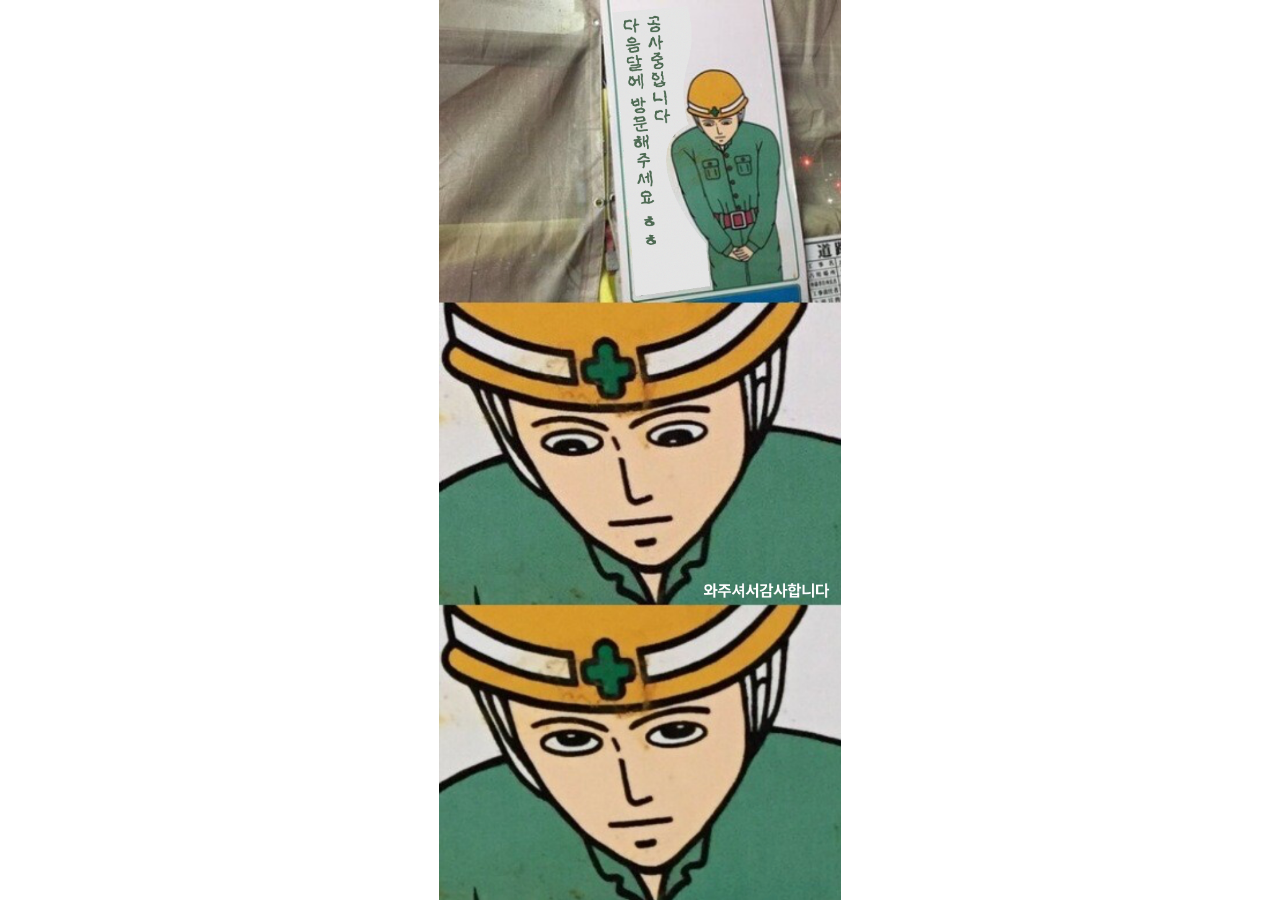
==== index.html @ 629fa533 "feat: Make the image fully visible from mobile" ====
<!DOCTYPE html>
<html lang="en">
<head>
  <meta charset="UTF-8">
  <meta name="viewport" content="width=device-width, initial-scale=1.0">
  <title>Under Construction</title>
  <style>
    *, *::before, *::after {
      box-sizing: border-box;
      margin: 0;
      padding: 0;
    }

    html, body {
      width: 100%;
      height: 100%;
      background-color: #ffffff;
    }

    body {
      display: flex;
      justify-content: center;
      align-items: center;
      overflow: hidden;
    }

    /* Mobile overrides */
    @media (max-width: 768px) {
      body {
        align-items: flex-start;
        overflow-y: auto;
      }
    }

    img {
      display: block;
    }

    /* Mobile: width matches browser width */
    @media (max-width: 768px) {
      img {
        width: 100vw;
        height: auto;
      }
    }

    /* Desktop/PC: height matches browser height */
    @media (min-width: 769px) {
      img {
        height: 100vh;
        width: auto;
      }
    }
  </style>
</head>
<body>
  <img src="assets/under_construction.png" alt="Under Construction">
</body>
</html>
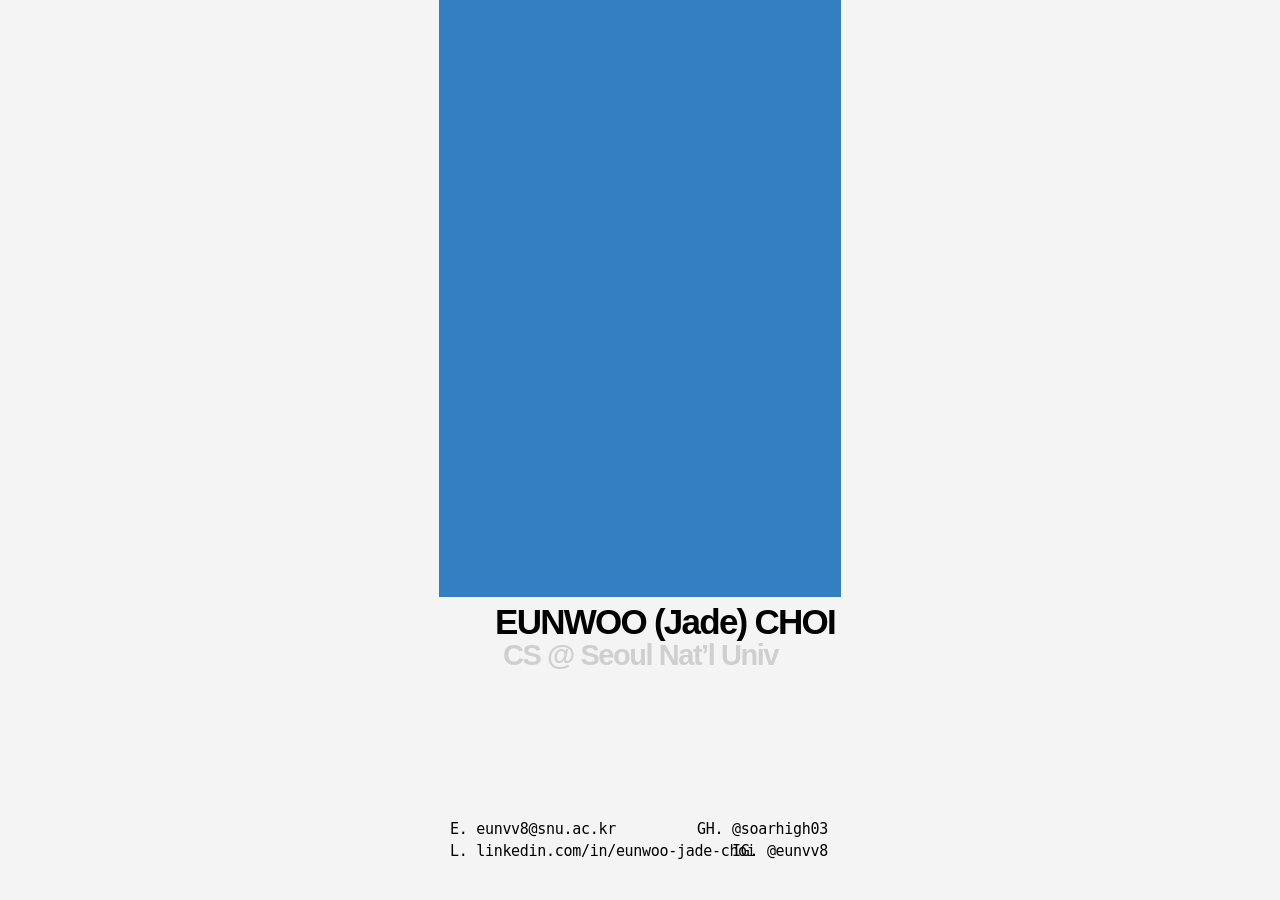
==== commit 8b4f09fe: "Show the Instagram deactivation notice" ====
--- a/index.html
+++ b/index.html
@@ -1,59 +1,32 @@
-<!DOCTYPE html>
+<!doctype html>
 <html lang="en">
 <head>
-  <meta charset="UTF-8">
-  <meta name="viewport" content="width=device-width, initial-scale=1.0">
-  <title>Under Construction</title>
-  <style>
-    *, *::before, *::after {
-      box-sizing: border-box;
-      margin: 0;
-      padding: 0;
-    }
-
-    html, body {
-      width: 100%;
-      height: 100%;
-      background-color: #ffffff;
-    }
-
-    body {
-      display: flex;
-      justify-content: center;
-      align-items: center;
-      overflow: hidden;
-    }
-
-    /* Mobile overrides */
-    @media (max-width: 768px) {
-      body {
-        align-items: flex-start;
-        overflow-y: auto;
-      }
-    }
-
-    img {
-      display: block;
-    }
-
-    /* Mobile: width matches browser width */
-    @media (max-width: 768px) {
-      img {
-        width: 100vw;
-        height: auto;
-      }
-    }
-
-    /* Desktop/PC: height matches browser height */
-    @media (min-width: 769px) {
-      img {
-        height: 100vh;
-        width: auto;
-      }
-    }
-  </style>
+  <meta charset="utf-8">
+  <meta name="viewport" content="width=device-width, initial-scale=1, viewport-fit=cover">
+  <meta name="theme-color" content="#f4f4f4">
+  <meta name="description" content="Eunwoo (Jade) Choi. Computer science at Seoul National University.">
+  <title>Eunwoo (Jade) Choi</title>
+  <link rel="preload" href="assets/fonts/anonymous-pro-regular.ttf" as="font" type="font/ttf" crossorigin>
+  <link rel="stylesheet" href="home.css">
+  <script src="ascii-art.js" defer></script>
+  <script src="home.js" defer></script>
 </head>
 <body>
-  <img src="assets/under_construction.png" alt="Under Construction">
+  <main class="home" aria-labelledby="name">
+    <div class="artwork" aria-hidden="true"><canvas id="ascii-art"></canvas></div>
+    <section class="card" aria-label="About and contact">
+      <h1 id="name">EUNWOO (Jade) CHOI</h1>
+      <p class="education">CS @ Seoul Nat’l Univ</p>
+      <nav class="contacts" aria-label="Contact Eunwoo">
+        <a class="email" href="mailto:eunvv8@snu.ac.kr">E. eunvv8@snu.ac.kr</a>
+        <a class="github" href="https://github.com/soarhigh03" target="_blank" rel="noopener noreferrer">GH. @soarhigh03</a>
+        <a class="linkedin" href="https://www.linkedin.com/in/eunwoo-jade-choi" target="_blank" rel="noopener noreferrer">L. linkedin.com/in/eunwoo-jade-choi</a>
+        <div class="instagram">
+          <button id="instagram-button" type="button" aria-expanded="false" aria-controls="instagram-note">IG. @eunvv8</button>
+          <span id="instagram-note" class="speech-bubble" role="status" hidden>deactivated at the moment</span>
+        </div>
+      </nav>
+    </section>
+  </main>
 </body>
 </html>
--- a/home.css
+++ b/home.css
@@ -0,0 +1,94 @@
+@font-face {
+  font-family: "Anonymous Pro";
+  src: url("assets/fonts/anonymous-pro-regular.ttf") format("truetype");
+  font-weight: 400;
+  font-style: normal;
+  font-display: swap;
+}
+
+:root { color-scheme: light; background: #f4f4f4; }
+* { box-sizing: border-box; }
+html, body { width: 100%; height: 100%; margin: 0; overflow: hidden; overscroll-behavior: none; }
+body { color: #000; -webkit-font-smoothing: antialiased; }
+button, a { -webkit-tap-highlight-color: transparent; touch-action: manipulation; }
+a { color: inherit; text-decoration: none; }
+button { color: inherit; font: inherit; letter-spacing: inherit; padding: 0; border: 0; background: none; cursor: pointer; }
+button:focus-visible, a:focus-visible { outline: 1px solid currentColor; outline-offset: 4px; }
+[hidden] { display: none !important; }
+
+.home {
+  /* All card measurements come from the 402 × 874 Figma artboard. */
+  --u: 1px;
+  width: min(100%, 402px);
+  height: 100vh;
+  height: 100dvh;
+  margin-inline: auto;
+  display: grid;
+  grid-template-rows: minmax(0, 1fr) calc(303 * var(--u));
+  overflow: hidden;
+  background: #f4f4f4;
+}
+.artwork { position: relative; min-height: 0; overflow: hidden; background: #000; }
+.artwork[data-scene="bird"] { background: #347fc1; }
+.artwork[data-scene="fireworks"] { background: #1600f5; }
+#ascii-art { display: block; width: 100%; height: 100%; }
+.card { position: relative; min-height: 0; }
+h1, .education { position: absolute; margin: 0; font-family: "Arial Black", Arial, sans-serif; font-weight: 900; white-space: nowrap; }
+h1 {
+  top: 0;
+  right: calc(6 * var(--u));
+  font-size: calc(35 * var(--u));
+  line-height: calc(49 * var(--u));
+  letter-spacing: calc(-1.75 * var(--u));
+  text-align: right;
+}
+.education {
+  top: calc(38 * var(--u));
+  left: calc(50% + .5 * var(--u));
+  transform: translateX(-50%);
+  font-size: calc(29 * var(--u));
+  line-height: calc(41 * var(--u));
+  letter-spacing: calc(-1.45 * var(--u));
+  color: rgb(0 0 0 / 15%);
+}
+.contacts {
+  position: absolute;
+  left: calc(11 * var(--u));
+  right: calc(13 * var(--u));
+  bottom: max(calc(41 * var(--u)), env(safe-area-inset-bottom, 0px));
+  height: calc(37 * var(--u));
+  font: 400 calc(15 * var(--u)) / calc(15 * var(--u)) "Anonymous Pro", monospace;
+  letter-spacing: calc(-.3 * var(--u));
+  white-space: nowrap;
+}
+.contacts > * { position: absolute; }
+.email, .github { top: 0; }
+.linkedin, .instagram { top: calc(22 * var(--u)); }
+.email, .linkedin { left: 0; }
+.github, .instagram { right: 0; }
+.instagram button { display: block; line-height: inherit; }
+.speech-bubble {
+  position: absolute;
+  bottom: calc(100% + 30px);
+  right: -1px;
+  padding: 9px 11px;
+  border-radius: 5px;
+  background: #000;
+  color: #f4f4f4;
+  font-size: 12px;
+  line-height: 16px;
+  letter-spacing: -.2px;
+  animation: bubble-in 140ms ease-out;
+}
+.speech-bubble::after {
+  content: "";
+  position: absolute;
+  top: 100%;
+  right: 20px;
+  border: 5px solid transparent;
+  border-top-color: #000;
+  border-bottom: 0;
+}
+@keyframes bubble-in { from { opacity: 0; transform: translateY(3px); } to { opacity: 1; transform: translateY(0); } }
+@media (max-width: 401px) { .home { --u: calc(100vw / 402); } }
+@media (prefers-reduced-motion: reduce) { .speech-bubble { animation: none; } }
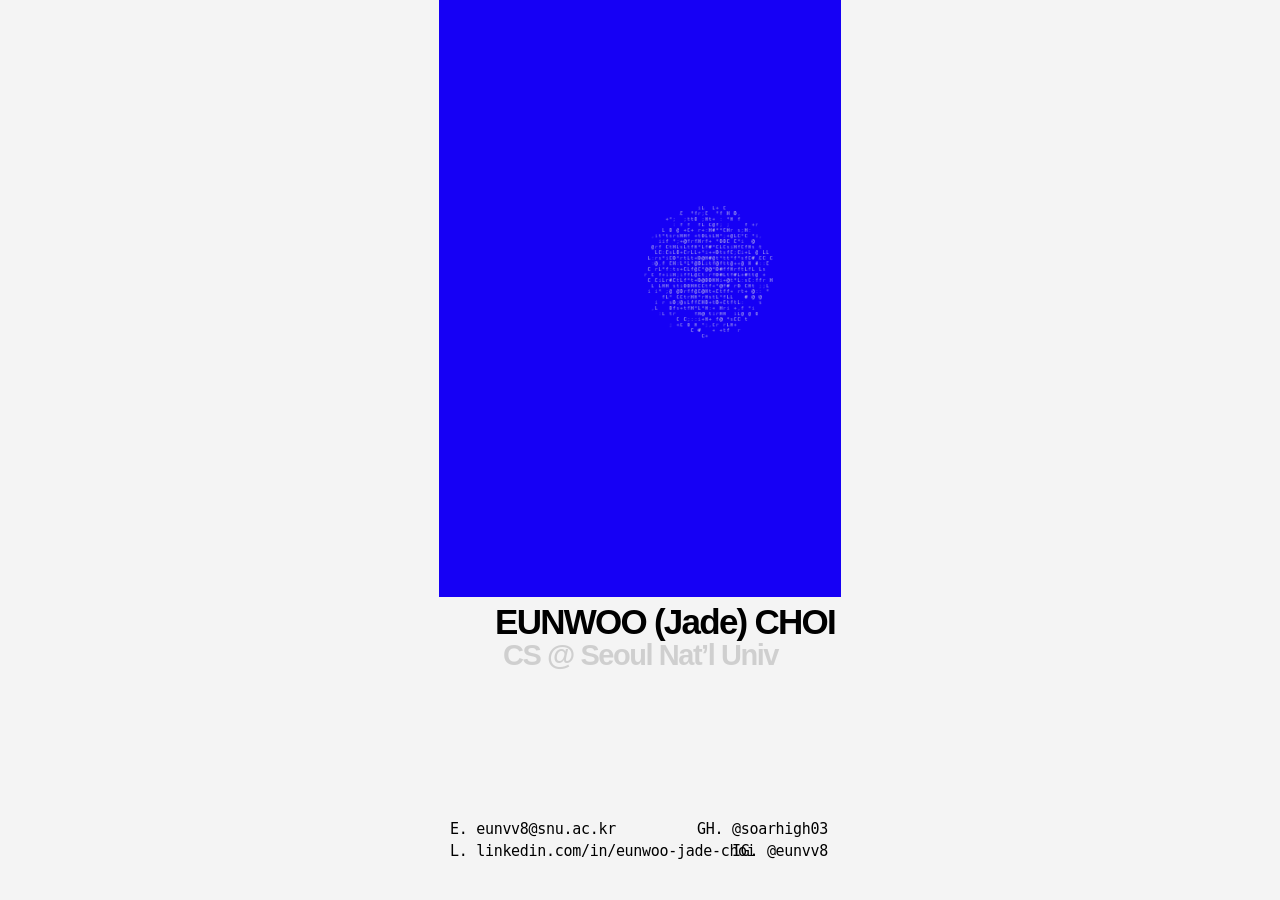
==== commit 7e3c509d: "Animate random ASCII homepage scenes" ====
--- a/index.html
+++ b/index.html
@@ -21,10 +21,7 @@
         <a class="email" href="mailto:eunvv8@snu.ac.kr">E. eunvv8@snu.ac.kr</a>
         <a class="github" href="https://github.com/soarhigh03" target="_blank" rel="noopener noreferrer">GH. @soarhigh03</a>
         <a class="linkedin" href="https://www.linkedin.com/in/eunwoo-jade-choi" target="_blank" rel="noopener noreferrer">L. linkedin.com/in/eunwoo-jade-choi</a>
-        <div class="instagram">
-          <button id="instagram-button" type="button" aria-expanded="false" aria-controls="instagram-note">IG. @eunvv8</button>
-          <span id="instagram-note" class="speech-bubble" role="status" hidden>deactivated at the moment</span>
-        </div>
+        <span class="instagram">IG. @eunvv8</span>
       </nav>
     </section>
   </main>
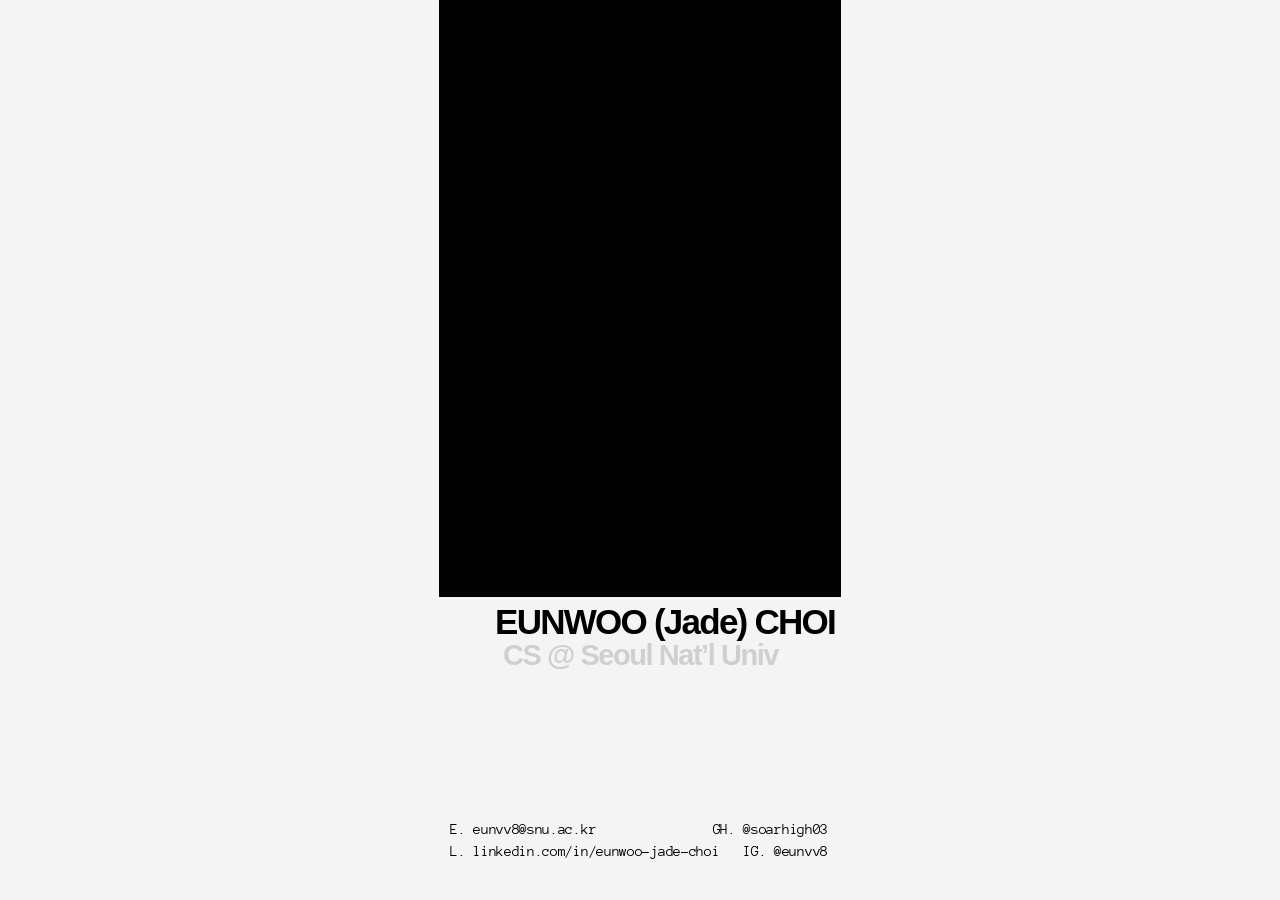
==== commit c2eea221: "Implement the Figma portfolio home" ====
--- a/index.html
+++ b/index.html
@@ -8,8 +8,6 @@
   <title>Eunwoo (Jade) Choi</title>
   <link rel="preload" href="assets/fonts/anonymous-pro-regular.ttf" as="font" type="font/ttf" crossorigin>
   <link rel="stylesheet" href="home.css">
-  <script src="ascii-art.js" defer></script>
-  <script src="home.js" defer></script>
 </head>
 <body>
   <main class="home" aria-labelledby="name">
--- a/home.css
+++ b/home.css
@@ -66,29 +66,4 @@
 .linkedin, .instagram { top: calc(22 * var(--u)); }
 .email, .linkedin { left: 0; }
 .github, .instagram { right: 0; }
-.instagram button { display: block; line-height: inherit; }
-.speech-bubble {
-  position: absolute;
-  bottom: calc(100% + 30px);
-  right: -1px;
-  padding: 9px 11px;
-  border-radius: 5px;
-  background: #000;
-  color: #f4f4f4;
-  font-size: 12px;
-  line-height: 16px;
-  letter-spacing: -.2px;
-  animation: bubble-in 140ms ease-out;
-}
-.speech-bubble::after {
-  content: "";
-  position: absolute;
-  top: 100%;
-  right: 20px;
-  border: 5px solid transparent;
-  border-top-color: #000;
-  border-bottom: 0;
-}
-@keyframes bubble-in { from { opacity: 0; transform: translateY(3px); } to { opacity: 1; transform: translateY(0); } }
 @media (max-width: 401px) { .home { --u: calc(100vw / 402); } }
-@media (prefers-reduced-motion: reduce) { .speech-bubble { animation: none; } }
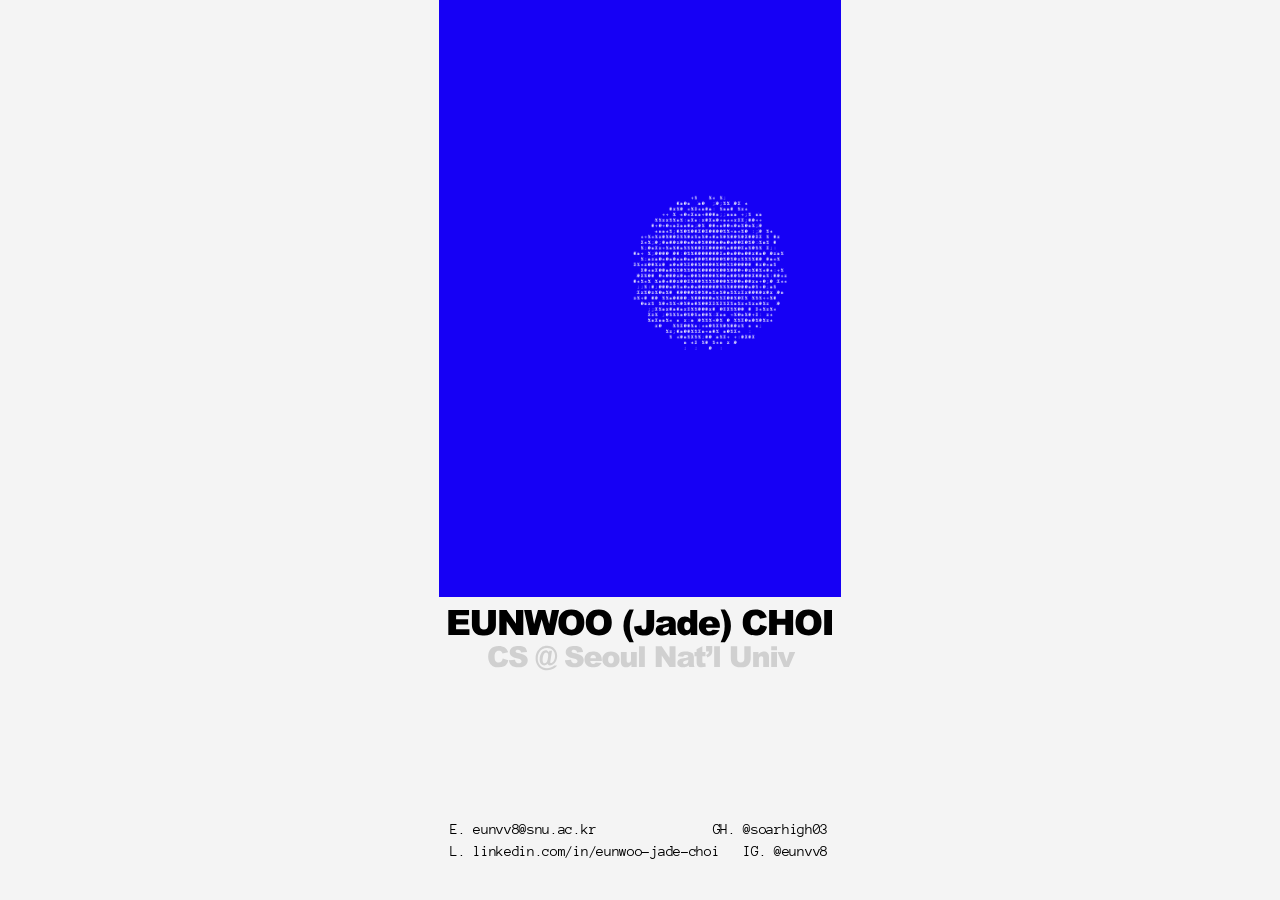
==== commit dbba2594: "Refine homepage typography and ASCII animations" ====
--- a/index.html
+++ b/index.html
@@ -7,19 +7,30 @@
   <meta name="description" content="Eunwoo (Jade) Choi. Computer science at Seoul National University.">
   <title>Eunwoo (Jade) Choi</title>
   <link rel="preload" href="assets/fonts/anonymous-pro-regular.ttf" as="font" type="font/ttf" crossorigin>
-  <link rel="stylesheet" href="home.css">
+  <link rel="stylesheet" href="home.css?v=2">
+  <script src="ascii-art.js?v=2" defer></script>
+  <script src="home.js?v=2" defer></script>
 </head>
 <body>
   <main class="home" aria-labelledby="name">
     <div class="artwork" aria-hidden="true"><canvas id="ascii-art"></canvas></div>
     <section class="card" aria-label="About and contact">
-      <h1 id="name">EUNWOO (Jade) CHOI</h1>
-      <p class="education">CS @ Seoul Nat’l Univ</p>
+      <h1 id="name">
+        <span class="title-copy">EUNWOO (Jade) CHOI</span>
+        <img class="name-art" src="assets/images/home-name.svg" width="390" height="49" alt="" aria-hidden="true">
+      </h1>
+      <p class="education">
+        <span class="title-copy">CS @ Seoul Nat’l Univ</span>
+        <img class="education-art" src="assets/images/home-education.svg" width="309" height="41" alt="" aria-hidden="true">
+      </p>
       <nav class="contacts" aria-label="Contact Eunwoo">
         <a class="email" href="mailto:eunvv8@snu.ac.kr">E. eunvv8@snu.ac.kr</a>
         <a class="github" href="https://github.com/soarhigh03" target="_blank" rel="noopener noreferrer">GH. @soarhigh03</a>
         <a class="linkedin" href="https://www.linkedin.com/in/eunwoo-jade-choi" target="_blank" rel="noopener noreferrer">L. linkedin.com/in/eunwoo-jade-choi</a>
-        <span class="instagram">IG. @eunvv8</span>
+        <div class="instagram">
+          <button id="instagram-button" type="button" aria-expanded="false" aria-controls="instagram-note">IG. @eunvv8</button>
+          <span id="instagram-note" class="speech-bubble" role="status" hidden>deactivated at the moment</span>
+        </div>
       </nav>
     </section>
   </main>
--- a/home.css
+++ b/home.css
@@ -29,27 +29,33 @@
   background: #f4f4f4;
 }
 .artwork { position: relative; min-height: 0; overflow: hidden; background: #000; }
-.artwork[data-scene="bird"] { background: #347fc1; }
 .artwork[data-scene="fireworks"] { background: #1600f5; }
 #ascii-art { display: block; width: 100%; height: 100%; }
 .card { position: relative; min-height: 0; }
-h1, .education { position: absolute; margin: 0; font-family: "Arial Black", Arial, sans-serif; font-weight: 900; white-space: nowrap; }
+/* Outlined Figma text preserves Arial Black on devices without the font. */
+h1, .education { position: absolute; margin: 0; }
 h1 {
   top: 0;
   right: calc(6 * var(--u));
-  font-size: calc(35 * var(--u));
-  line-height: calc(49 * var(--u));
-  letter-spacing: calc(-1.75 * var(--u));
-  text-align: right;
 }
 .education {
   top: calc(38 * var(--u));
   left: calc(50% + .5 * var(--u));
   transform: translateX(-50%);
-  font-size: calc(29 * var(--u));
-  line-height: calc(41 * var(--u));
-  letter-spacing: calc(-1.45 * var(--u));
-  color: rgb(0 0 0 / 15%);
+}
+.name-art, .education-art { display: block; height: auto; }
+.name-art { width: calc(390 * var(--u)); }
+.education-art { width: calc(309 * var(--u)); }
+.title-copy {
+  position: absolute;
+  width: 1px;
+  height: 1px;
+  padding: 0;
+  margin: -1px;
+  overflow: hidden;
+  clip-path: inset(50%);
+  white-space: nowrap;
+  border: 0;
 }
 .contacts {
   position: absolute;
@@ -66,4 +72,29 @@
 .linkedin, .instagram { top: calc(22 * var(--u)); }
 .email, .linkedin { left: 0; }
 .github, .instagram { right: 0; }
+.instagram button { display: block; line-height: inherit; }
+.speech-bubble {
+  position: absolute;
+  bottom: calc(100% + 30px);
+  right: -1px;
+  padding: 9px 11px;
+  border-radius: 5px;
+  background: #000;
+  color: #f4f4f4;
+  font-size: 12px;
+  line-height: 16px;
+  letter-spacing: -.2px;
+  animation: bubble-in 140ms ease-out;
+}
+.speech-bubble::after {
+  content: "";
+  position: absolute;
+  top: 100%;
+  right: 20px;
+  border: 5px solid transparent;
+  border-top-color: #000;
+  border-bottom: 0;
+}
+@keyframes bubble-in { from { opacity: 0; transform: translateY(3px); } to { opacity: 1; transform: translateY(0); } }
 @media (max-width: 401px) { .home { --u: calc(100vw / 402); } }
+@media (prefers-reduced-motion: reduce) { .speech-bubble { animation: none; } }
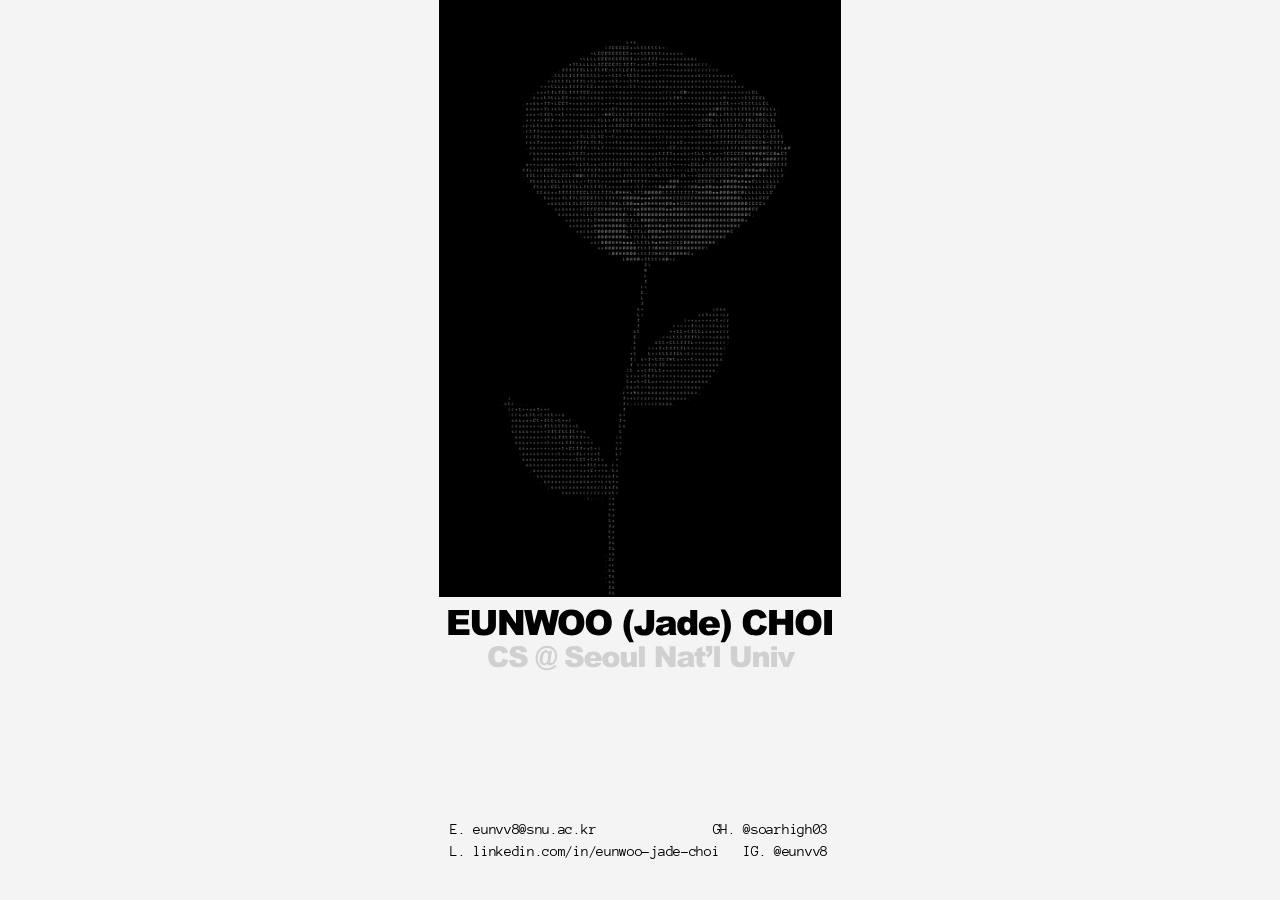
==== commit da406299: "Enlarge the flower leaves" ====
--- a/index.html
+++ b/index.html
@@ -8,7 +8,7 @@
   <title>Eunwoo (Jade) Choi</title>
   <link rel="preload" href="assets/fonts/anonymous-pro-regular.ttf" as="font" type="font/ttf" crossorigin>
   <link rel="stylesheet" href="home.css?v=2">
-  <script src="ascii-art.js?v=2" defer></script>
+  <script src="ascii-art.js?v=3" defer></script>
   <script src="home.js?v=2" defer></script>
 </head>
 <body>
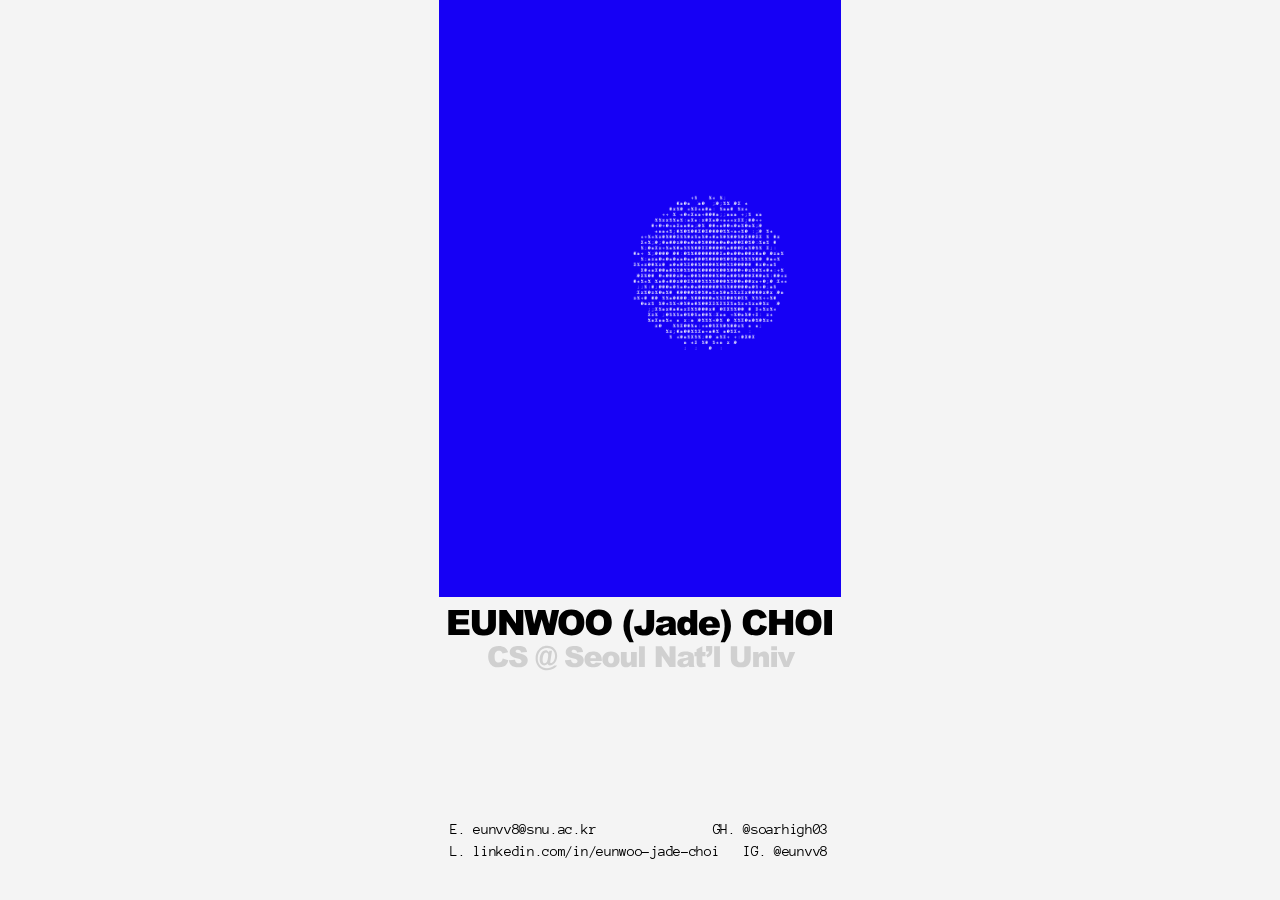
==== commit 7dc0426b: "Move the flower down to add space above" ====
--- a/index.html
+++ b/index.html
@@ -8,7 +8,7 @@
   <title>Eunwoo (Jade) Choi</title>
   <link rel="preload" href="assets/fonts/anonymous-pro-regular.ttf" as="font" type="font/ttf" crossorigin>
   <link rel="stylesheet" href="home.css?v=2">
-  <script src="ascii-art.js?v=3" defer></script>
+  <script src="ascii-art.js?v=4" defer></script>
   <script src="home.js?v=2" defer></script>
 </head>
 <body>
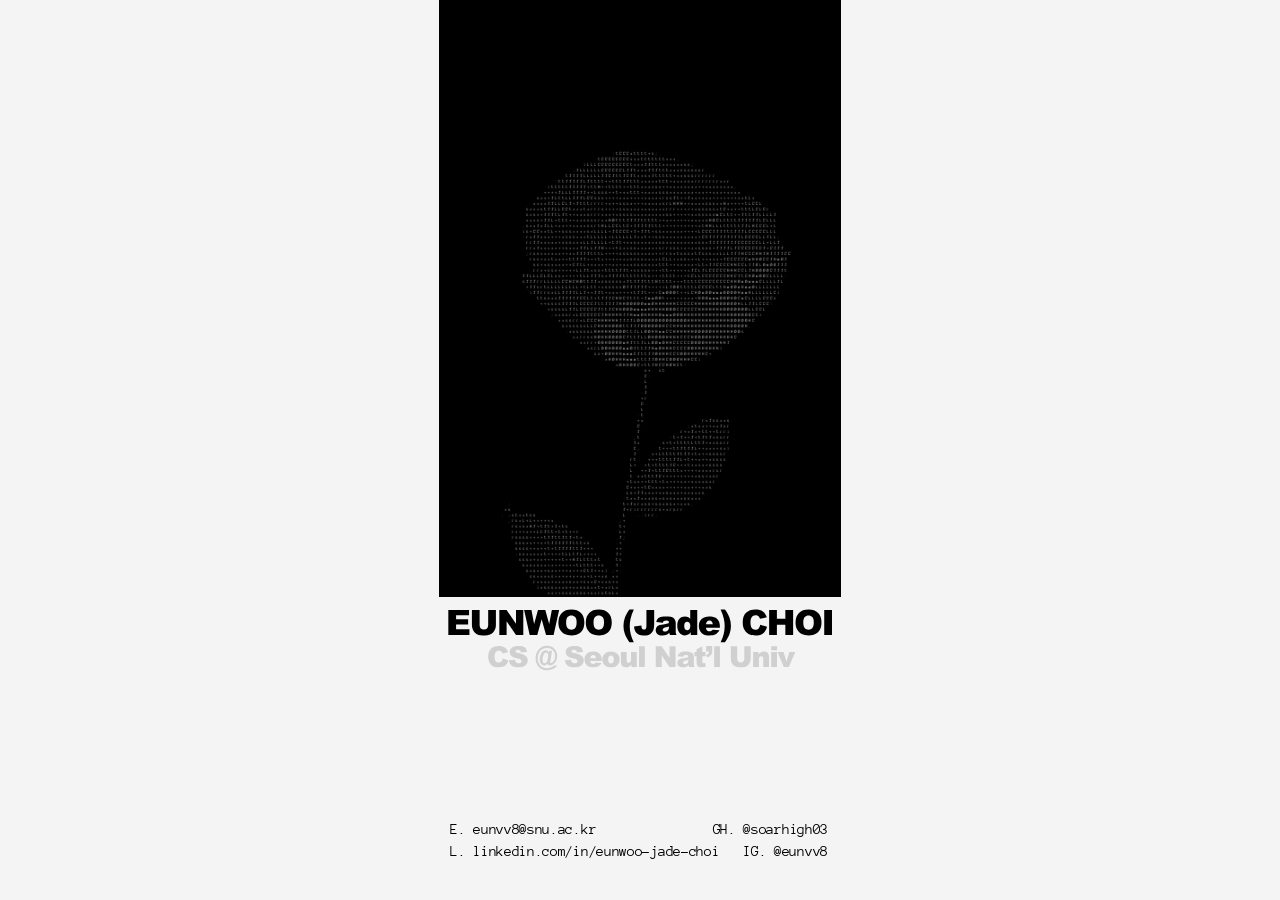
==== commit 474784ae: "Ignore local files and harden animation previews" ====
--- a/index.html
+++ b/index.html
@@ -8,8 +8,8 @@
   <title>Eunwoo (Jade) Choi</title>
   <link rel="preload" href="assets/fonts/anonymous-pro-regular.ttf" as="font" type="font/ttf" crossorigin>
   <link rel="stylesheet" href="home.css?v=2">
-  <script src="ascii-art.js?v=4" defer></script>
-  <script src="home.js?v=2" defer></script>
+  <script src="ascii-art.js?v=5" defer></script>
+  <script src="home.js?v=3" defer></script>
 </head>
 <body>
   <main class="home" aria-labelledby="name">
